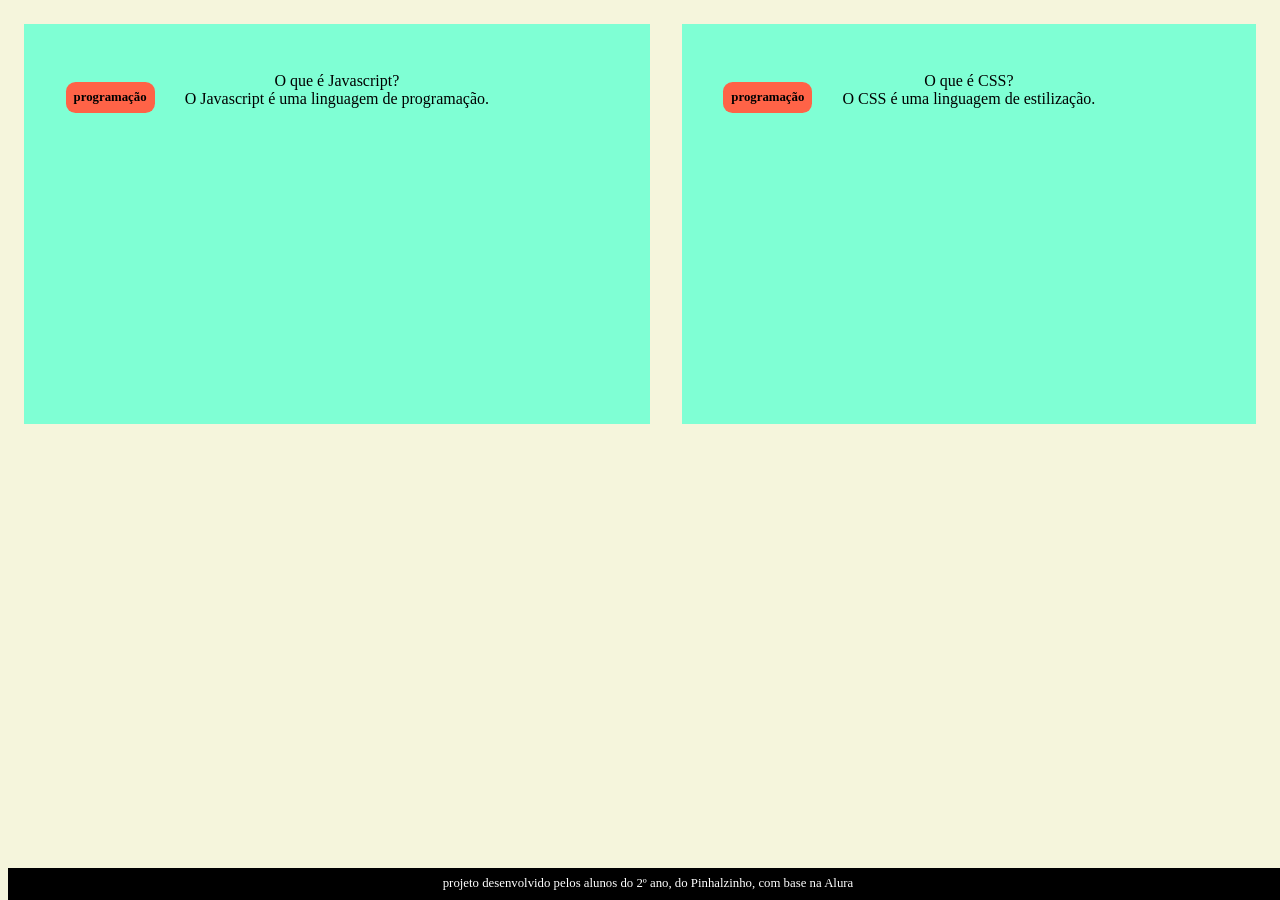
==== index.html @ 8241736d "trabalho dia 10 de setembro" ====
<!DOCTYPE html>
<html lang="pt-br">
<head>
    <meta charset="UTF-8">
    <meta http-equiv="X-UA-Compatible" content="IE=edge">
    <meta name="viewport" content="width=device-width, initial-scale=1.0">
    <title>Flashcard</title>
    <link rel="stylesheet" href="assnets/style.css">
</head>
<body>
    <main>
       <section id="container">
        <article class="cartao">
            <div class="cartao__conteudo">
                <h3 class="programacao">programação</h3>
                <div class="cartao__conteudo__pergunta">
                    O que é Javascript?
                </div>
                <div class="cartao__conteudo__resposta">
                    O Javascript é uma linguagem de programação.
                </div>
            </div>
        </article>

        <article class="cartao">
            <div class="cartao__conteudo">
                <h3 class="programacao">programação</h3>
                <div class="cartao__conteudo__pergunta">
                    O que é CSS?
                </div>
                <div class="cartao__conteudo__resposta">
                    O CSS é uma linguagem de estilização.
                </div>
            </div>
        </article>

       </section>
    </main>

    <footer>
      <p> projeto desenvolvido pelos alunos do 2º ano, do Pinhalzinho, com base na Alura</p>
    </footer>
</body>
</html>
---- assnets/style.css ----
body{
  background-color: beige;
  font-family: Bai jamjuree;

}

#container{
    display: flex;
}

.cartao{
 margin: 1rem 1rem;
 background-color: aquamarine;
 height: 20rem;
 flex-grow: 1;
 flex-basis: calc(33%-6rem);
}

.cartao__conteudo{
text-align: center;
background-color: aquamarine;
height: 100%;

}

.cartao__conteudo h3{
background-color: tomato;
text-align: left;
padding: 0.5rem;
position: absolute;
margin: 0.6rem;
border-radius: 0.6rem;
font-size: 1vw;

}

.cartao__conteudo{
margin-top: 1rem;
padding: 2rem;

}

footer{
 background-color: black;
 color: white;
 position: fixed;
 bottom: 0;
 width: 100%;
 height: 2rem;

}

footer p {
text-align: center;
font-size: 0.8rem;
margin-top: 0.5rem;

}
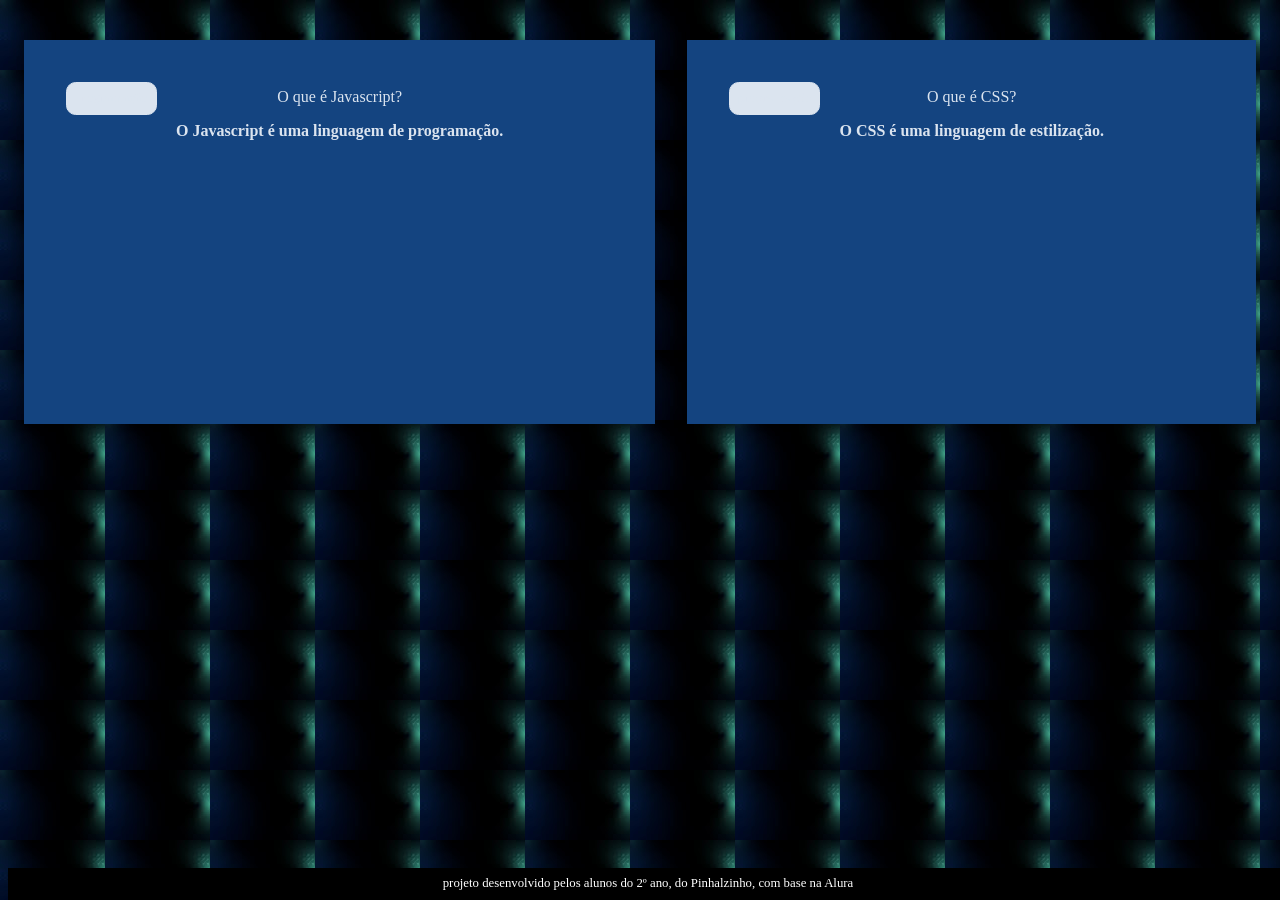
==== commit 5641fcfb: "trabalho dia 24 de setembro de 2024" ====
--- a/index.html
+++ b/index.html
@@ -4,8 +4,9 @@
     <meta charset="UTF-8">
     <meta http-equiv="X-UA-Compatible" content="IE=edge">
     <meta name="viewport" content="width=device-width, initial-scale=1.0">
+    <link rel="stylesheet" href="assets/style.css">
     <title>Flashcard</title>
-    <link rel="stylesheet" href="assnets/style.css">
+   
 </head>
 <body>
     <main>
@@ -14,10 +15,10 @@
             <div class="cartao__conteudo">
                 <h3 class="programacao">programação</h3>
                 <div class="cartao__conteudo__pergunta">
-                    O que é Javascript?
+                   <p> O que é Javascript?</p> 
                 </div>
                 <div class="cartao__conteudo__resposta">
-                    O Javascript é uma linguagem de programação.
+                  <p>  O Javascript é uma linguagem de programação.</p>
                 </div>
             </div>
         </article>
@@ -26,10 +27,10 @@
             <div class="cartao__conteudo">
                 <h3 class="programacao">programação</h3>
                 <div class="cartao__conteudo__pergunta">
-                    O que é CSS?
+                   <p> O que é CSS?</p>
                 </div>
                 <div class="cartao__conteudo__resposta">
-                    O CSS é uma linguagem de estilização.
+                   <p> O CSS é uma linguagem de estilização.</p>
                 </div>
             </div>
         </article>
--- a/assets/style.css
+++ b/assets/style.css
@@ -0,0 +1,81 @@
+:root {
+  --text-color: #DBE4EF;
+  --card-front-color: #144480;
+  --card-back-color: #00F4BF;
+}
+body{
+ background: url(img/bg-desktop.webp);
+  font-family: Bai jamjuree;
+
+}
+
+#container{
+    display: flex;
+}
+
+.cartao{
+ margin: 1rem 1rem;
+ height: 20rem;
+ flex-grow: 1;
+ flex-basis: calc(33%-6rem);
+}
+
+.cartao__conteudo{
+text-align: center;
+background-color: var(--card-front-color);
+height: 100%;
+
+}
+
+.cartao__conteudo h3{
+background-color:var(--text-color);
+text-align: left;
+padding: 0.5rem;
+position: absolute;
+margin: 0.6rem;
+border-radius: 0.6rem;
+font-size: 1vw;
+border: 1px solid var(--text-color);
+
+}
+
+.cartao__conteudo{
+margin-top: 1rem;
+padding: 2rem;
+color: var(--text-color);
+font-weight: 500;
+
+}
+
+.cartao__conteudo__pergunta p{
+  color: var(--text-color);
+  font-weight: ;
+  
+  }
+  .cartao__conteudo__resposta p{
+  color: var(--text-color);
+  font-weight: 700;
+
+
+  }
+
+
+
+  
+footer{
+ background-color: black;
+ color: white;
+ position: fixed;
+ bottom: 0;
+ width: 100%;
+ height: 2rem;
+
+}
+
+footer p {
+text-align: center;
+font-size: 0.8rem;
+margin-top: 0.5rem;
+
+}
+
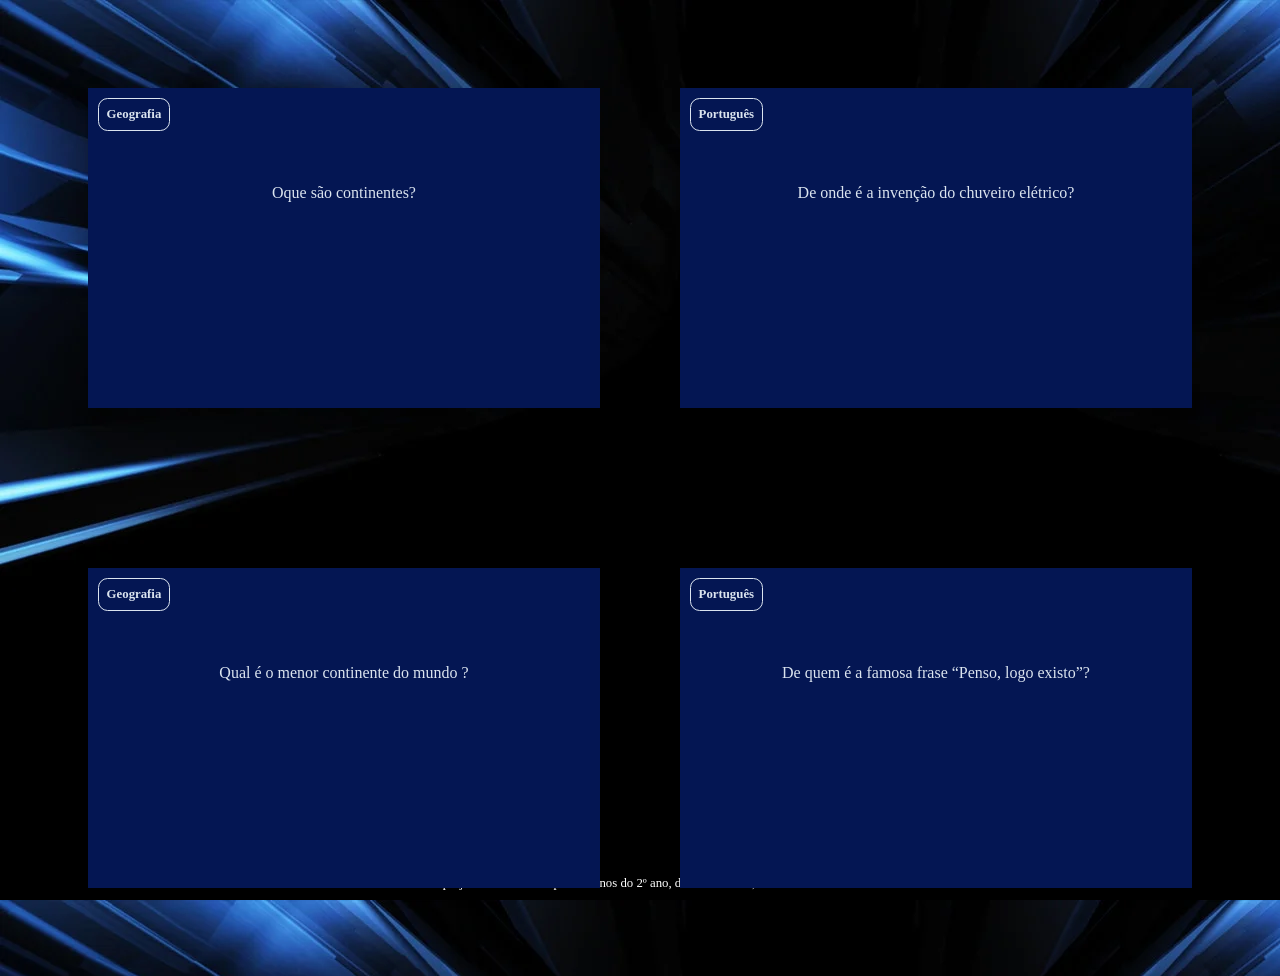
==== commit 031e8721: "trabalho dia 08 de outubro de 2024" ====
--- a/index.html
+++ b/index.html
@@ -13,24 +13,25 @@
        <section id="container">
         <article class="cartao">
             <div class="cartao__conteudo">
-                <h3 class="programacao">programação</h3>
+                <h3 class="programacao">Geografia</h3>
                 <div class="cartao__conteudo__pergunta">
-                   <p> O que é Javascript?</p> 
+                   <p> Oque são continentes?</p> 
                 </div>
                 <div class="cartao__conteudo__resposta">
-                  <p>  O Javascript é uma linguagem de programação.</p>
+                  <p> Os continentes são grandes extensões de terra emersas, limitadas pelas águas de mares e oceanos.</p>
                 </div>
             </div>
         </article>
 
         <article class="cartao">
             <div class="cartao__conteudo">
-                <h3 class="programacao">programação</h3>
+                <h3 class="programacao">Português</h3>
                 <div class="cartao__conteudo__pergunta">
-                   <p> O que é CSS?</p>
+                   <p> De onde é a invenção do chuveiro elétrico?</p>
                 </div>
                 <div class="cartao__conteudo__resposta">
-                   <p> O CSS é uma linguagem de estilização.</p>
+                   <p> Brasil
+                    .</p>
                 </div>
             </div>
         </article>
@@ -42,4 +43,35 @@
       <p> projeto desenvolvido pelos alunos do 2º ano, do Pinhalzinho, com base na Alura</p>
     </footer>
 </body>
-</html>+</html>
+
+</head>
+<body>
+    <main>
+       <section id="container">
+        <article class="cartao">
+            <div class="cartao__conteudo">
+                <h3 class="programacao">Geografia</h3>
+                <div class="cartao__conteudo__pergunta">
+                   <p> Qual é o menor continente do mundo ?</p> 
+                </div>
+                <div class="cartao__conteudo__resposta">
+                  <p> Oceania.</p>
+                </div>
+            </div>
+        </article>
+
+        <article class="cartao">
+            <div class="cartao__conteudo">
+                <h3 class="programacao">Português</h3>
+                <div class="cartao__conteudo__pergunta">
+                   <p> De quem é a famosa frase “Penso, logo existo”?</p>
+                </div>
+                <div class="cartao__conteudo__resposta">
+                   <p> Descartes.</p>
+                </div>
+            </div>
+        </article>
+
+       </section>
+    </main>
--- a/assets/style.css
+++ b/assets/style.css
@@ -1,81 +1,88 @@
 :root {
-  --text-color: #DBE4EF;
-  --card-front-color: #144480;
-  --card-back-color: #00F4BF;
+    --text-color: #DBE4EF;
+    --card-front-color: #041653;
+    --card-back-color: #00F4BF;
 }
 body{
- background: url(img/bg-desktop.webp);
-  font-family: Bai jamjuree;
+   background: url(img/imagem.webp);
+    font-family: Bai Jamjuree;
+    }
+    #container{
+        display: flex;
+        flex-wrap: wrap;
+        justify-content: space-between;
+        padding: 4rem;
+        gap: 3rem;
+    }
+    .cartao{
+        margin: 1rem 1rem;
+        height: 20rem;
+        flex-grow: 1;
+        flex-basis: calc(33%-6rem);
+    }
+    .cartao__conteudo{
+    text-align: center;
+    background-color: var(--card-front-color);
+    height: 100%;
+    transform-style: preserve-3d;
+    transition: transform 300ms ease-in-out;
+    }
+    .cartao__conteudo h3{
+        color: var(--text-color);
+        text-align: left;
+        padding: 0.5rem;
+        position: absolute;
+        margin: 0.6rem;
+        border-radius: 0.6rem;
+        font-size: 1vw;
+        border: 1px solid var(--text-color);
+        backface-visibility: hidden;
+    }
+    .cartao__conteudo p{
+        margin-top: 1rem;
+        padding: 2rem;
+      margin-top: 4rem;
+     
+    
+    }
+    .cartao__conteudo__pergunta p{
+        color: var(--text-color);
+        font-weight: 500;
+    }
+    .cartao__conteudo__resposta p{
+        color: var(--text-color);
+        font-weight: 700;
+    }
 
-}
+    .cartao:hover .cartao__conteudo{
+transform: rotateY(180deg);
 
-#container{
-    display: flex;
-}
+    }
+    .cartao__conteudo__pergunta,
+    .cartao__conteudo__resposta{
+     backface-visibility: hidden;  
+     position: absolute; 
+     height: 100%;
+     width: 100%;
+    }
 
-.cartao{
- margin: 1rem 1rem;
- height: 20rem;
- flex-grow: 1;
- flex-basis: calc(33%-6rem);
-}
+    .cartao__conteudo__resposta{
+    transform: rotateY(180deg);
 
-.cartao__conteudo{
-text-align: center;
-background-color: var(--card-front-color);
-height: 100%;
-
-}
-
-.cartao__conteudo h3{
-background-color:var(--text-color);
-text-align: left;
-padding: 0.5rem;
-position: absolute;
-margin: 0.6rem;
-border-radius: 0.6rem;
-font-size: 1vw;
-border: 1px solid var(--text-color);
-
-}
-
-.cartao__conteudo{
-margin-top: 1rem;
-padding: 2rem;
-color: var(--text-color);
-font-weight: 500;
-
-}
-
-.cartao__conteudo__pergunta p{
-  color: var(--text-color);
-  font-weight: ;
-  
-  }
-  .cartao__conteudo__resposta p{
-  color: var(--text-color);
-  font-weight: 700;
-
-
-  }
-
-
-
-  
-footer{
- background-color: black;
- color: white;
- position: fixed;
- bottom: 0;
- width: 100%;
- height: 2rem;
-
-}
-
-footer p {
-text-align: center;
-font-size: 0.8rem;
-margin-top: 0.5rem;
-
-}
-
+    }
+    
+    
+    footer{
+    background-color: black;
+    color: white;
+    position: fixed;
+    bottom: 0;
+    width: 100%;
+    height: 2rem;
+    }
+    footer p{
+        text-align: center;
+        font-size: 0.8rem;
+        margin-top: 0.5rem ;
+    
+    }
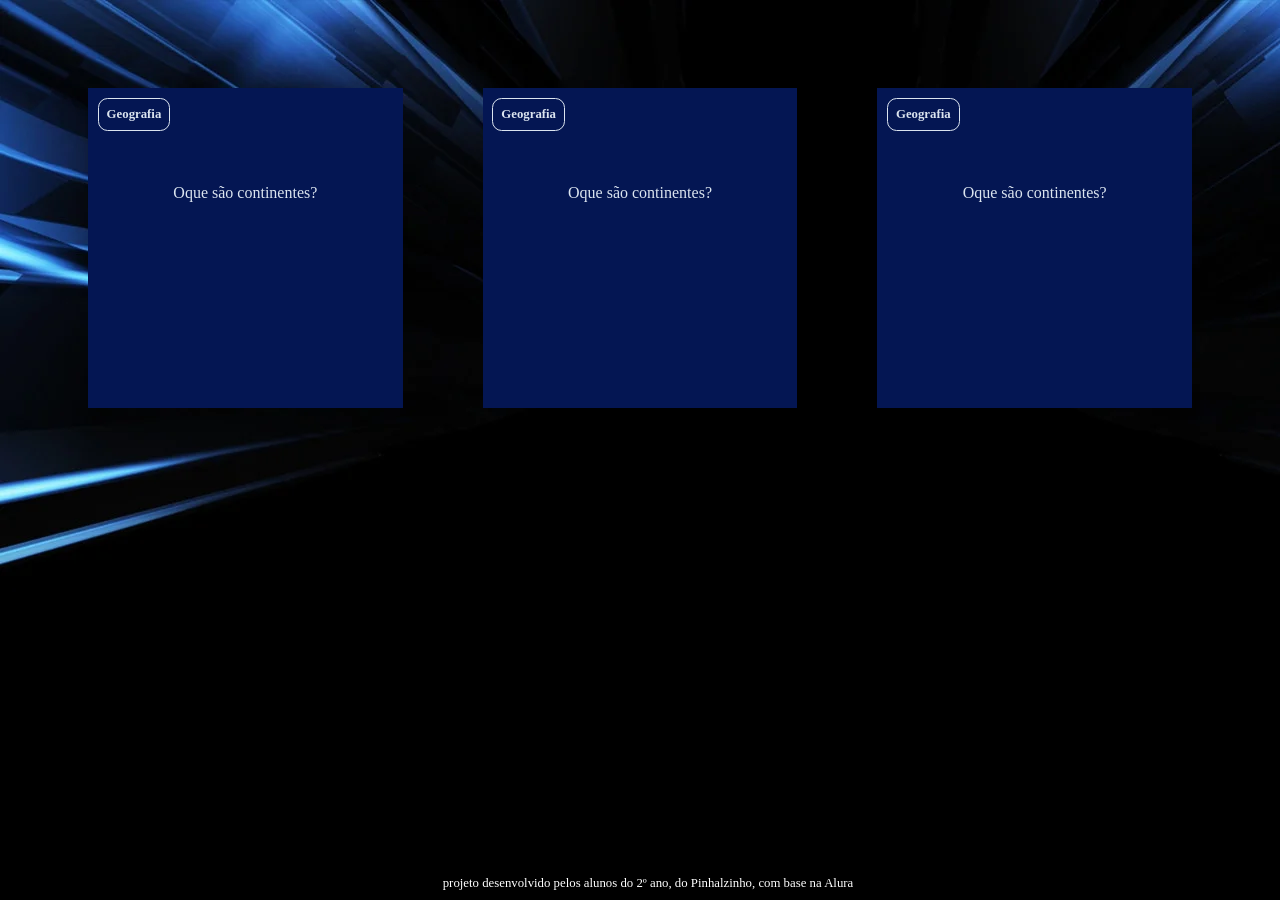
==== commit 901045e8: "trabalho dia 15 de outubro de 2024" ====
--- a/index.html
+++ b/index.html
@@ -22,56 +22,14 @@
                 </div>
             </div>
         </article>
-
-        <article class="cartao">
-            <div class="cartao__conteudo">
-                <h3 class="programacao">Português</h3>
-                <div class="cartao__conteudo__pergunta">
-                   <p> De onde é a invenção do chuveiro elétrico?</p>
-                </div>
-                <div class="cartao__conteudo__resposta">
-                   <p> Brasil
-                    .</p>
-                </div>
-            </div>
-        </article>
-
-       </section>
+  </section>
     </main>
 
     <footer>
       <p> projeto desenvolvido pelos alunos do 2º ano, do Pinhalzinho, com base na Alura</p>
     </footer>
+    <script src="app.js"></script>
+    <script src="pergunta.js"></script>
 </body>
 </html>
 
-</head>
-<body>
-    <main>
-       <section id="container">
-        <article class="cartao">
-            <div class="cartao__conteudo">
-                <h3 class="programacao">Geografia</h3>
-                <div class="cartao__conteudo__pergunta">
-                   <p> Qual é o menor continente do mundo ?</p> 
-                </div>
-                <div class="cartao__conteudo__resposta">
-                  <p> Oceania.</p>
-                </div>
-            </div>
-        </article>
-
-        <article class="cartao">
-            <div class="cartao__conteudo">
-                <h3 class="programacao">Português</h3>
-                <div class="cartao__conteudo__pergunta">
-                   <p> De quem é a famosa frase “Penso, logo existo”?</p>
-                </div>
-                <div class="cartao__conteudo__resposta">
-                   <p> Descartes.</p>
-                </div>
-            </div>
-        </article>
-
-       </section>
-    </main>
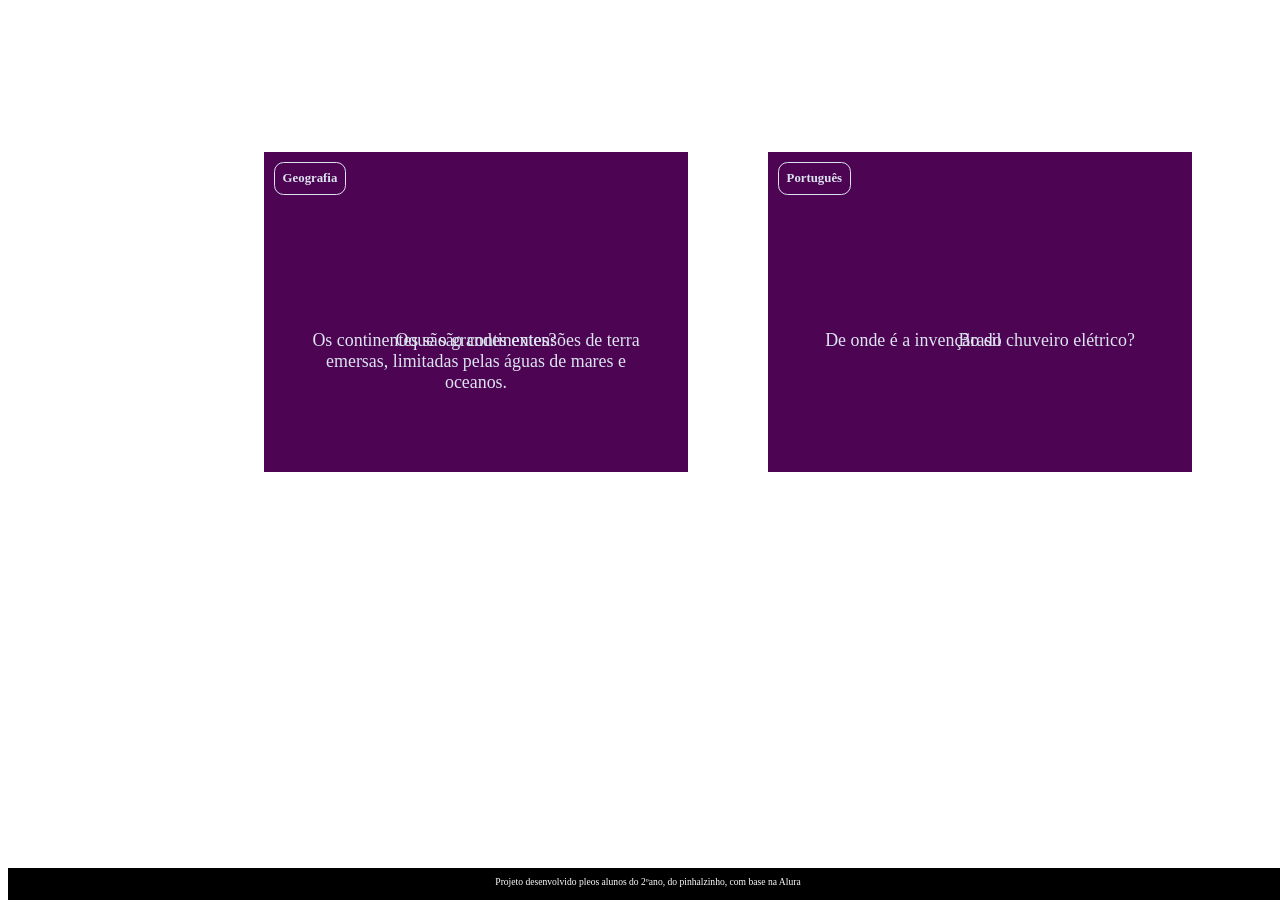
==== commit 908a64d9: "trabalho dia 22 de outubro de 2024" ====
--- a/index.html
+++ b/index.html
@@ -1,32 +1,32 @@
 <!DOCTYPE html>
-<html lang="pt-br">
+<html lang="pr-br">
 <head>
     <meta charset="UTF-8">
     <meta http-equiv="X-UA-Compatible" content="IE=edge">
     <meta name="viewport" content="width=device-width, initial-scale=1.0">
     <link rel="stylesheet" href="assets/style.css">
     <title>Flashcard</title>
-   
 </head>
 <body>
     <main>
-       <section id="container">
-        <article class="cartao">
-            <div class="cartao__conteudo">
-                <h3 class="programacao">Geografia</h3>
-                <div class="cartao__conteudo__pergunta">
-                   <p> Oque são continentes?</p> 
-                </div>
-                <div class="cartao__conteudo__resposta">
-                  <p> Os continentes são grandes extensões de terra emersas, limitadas pelas águas de mares e oceanos.</p>
-                </div>
-            </div>
-        </article>
-  </section>
+<section id="container">
+  <section id="container">
+    <!--article class="cartao">
+        <div class="cartao__conteudo">
+<h3>Programação</h3>
+<div class="cartao__conteudo__pergunta">
+   <p> Normalmente, quantos litros de sangue uma pessoa tem?</p>
+</div>
+<div class="cartao__conteudo__resposta">
+ <p>  Tem entre 4 a 6 litros.</p> 
+</div>
+</div>
+</article-->
+
+</section>
     </main>
-
     <footer>
-      <p> projeto desenvolvido pelos alunos do 2º ano, do Pinhalzinho, com base na Alura</p>
+        <p>Projeto desenvolvido pleos alunos do 2ºano, do pinhalzinho, com base na Alura</p>
     </footer>
     <script src="app.js"></script>
     <script src="pergunta.js"></script>
--- a/assets/style.css
+++ b/assets/style.css
@@ -1,10 +1,10 @@
 :root {
     --text-color: #DBE4EF;
-    --card-front-color: #041653;
-    --card-back-color: #00F4BF;
+    --card-front-color: #4d0453;
+    --card-back-color: #000000;
 }
 body{
-   background: url(img/imagem.webp);
+   background: url(img/fundoo.avif);
     font-family: Bai Jamjuree;
     }
     #container{
@@ -27,8 +27,10 @@
     transform-style: preserve-3d;
     transition: transform 300ms ease-in-out;
     }
+
+
     .cartao__conteudo h3{
-        color: var(--text-color);
+       color: var(--text-color);
         text-align: left;
         padding: 0.5rem;
         position: absolute;
@@ -41,7 +43,8 @@
     .cartao__conteudo p{
         margin-top: 1rem;
         padding: 2rem;
-      margin-top: 4rem;
+        margin-top: 4rem;
+        font-size: 1.4vw;
      
     
     }
@@ -54,35 +57,59 @@
         font-weight: 700;
     }
 
-    .cartao:hover .cartao__conteudo{
-transform: rotateY(180deg);
 
+    .cartao:active .cartao__conteudo{
+        transform: rotateY(180deg);
     }
+
     .cartao__conteudo__pergunta,
     .cartao__conteudo__resposta{
-     backface-visibility: hidden;  
-     position: absolute; 
-     height: 100%;
-     width: 100%;
+        backface-visibility: hidden;
+        position: absolute;
+        height: 100%;
+        width: 100%;
+        box-sizing: border-box;
     }
-
+    
     .cartao__conteudo__resposta{
-    transform: rotateY(180deg);
-
+        transform: rotateY(180deg);
+        background-color: (0,244,191,0.2);
+        border: 4px solid var(--card-back-color);
     }
     
     
+    
+    
+    
+    
+    
     footer{
-    background-color: black;
-    color: white;
-    position: fixed;
+        background-color: black;
+        color: white;
+        position: fixed;
     bottom: 0;
     width: 100%;
     height: 2rem;
     }
     footer p{
         text-align: center;
-        font-size: 0.8rem;
+        font-size: 0.6rem;
         margin-top: 0.5rem ;
     
+    }
+    @media(max-whidht: 560px){
+
+        body{
+            background: url('img/bg-mobile.webp'), no-repeat cover;
+
+        }
+        .cartao{
+            flex: 1 0 calc(100%-1rem);
+        }
+        .cartao__conteudo h3{
+            font-size: 3vw;
+        }
+        .cartao__conteudo p{
+            font-size: 3.8vw;
+        }
     }
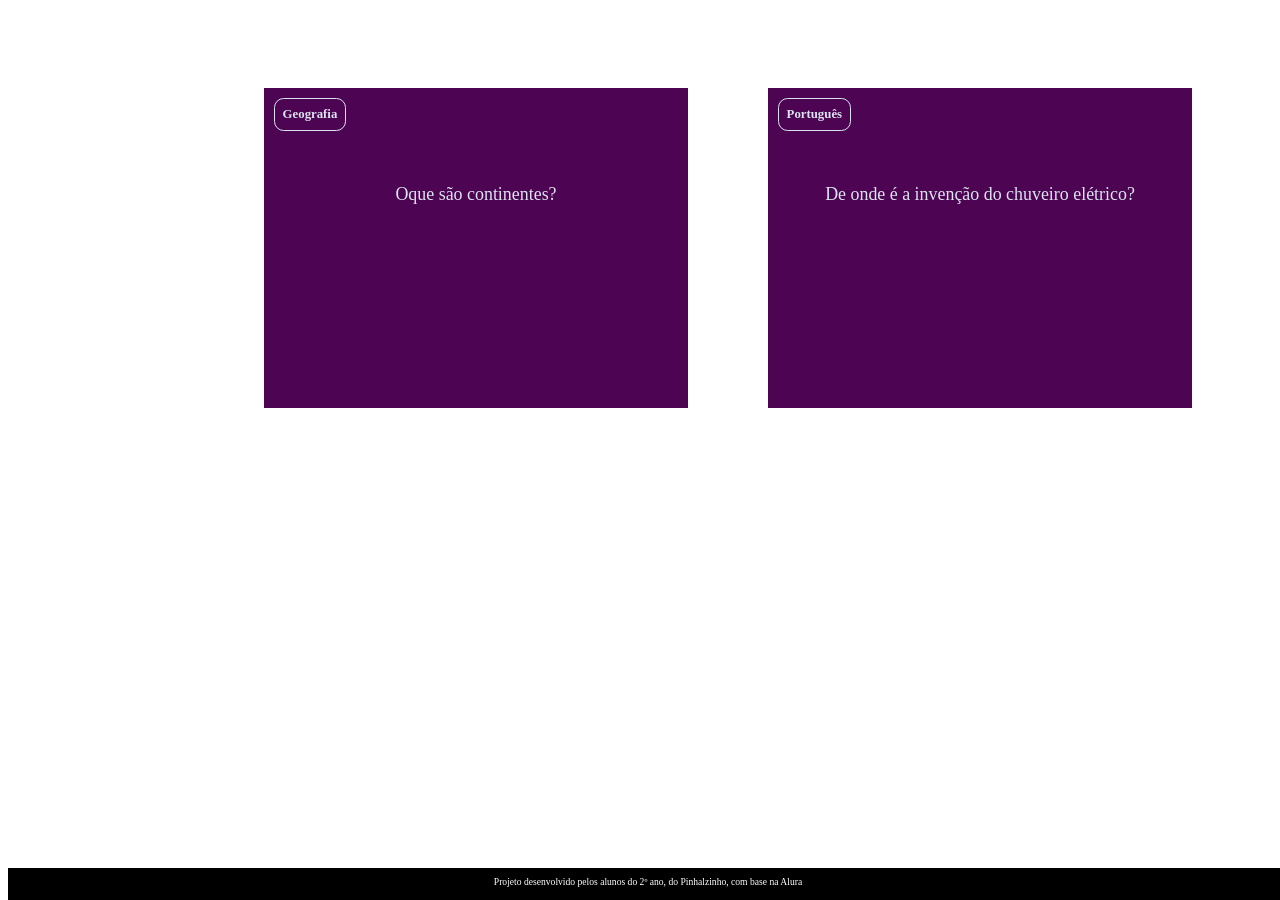
==== commit ef8a68d0: "trabalho dia 22 de outubro" ====
--- a/index.html
+++ b/index.html
@@ -1,35 +1,37 @@
 <!DOCTYPE html>
-<html lang="pr-br">
+<html lang="pt-br">
 <head>
     <meta charset="UTF-8">
-    <meta http-equiv="X-UA-Compatible" content="IE=edge">
     <meta name="viewport" content="width=device-width, initial-scale=1.0">
+    <title>Flashcard</title>
     <link rel="stylesheet" href="assets/style.css">
-    <title>Flashcard</title>
 </head>
 <body>
-    <main>
-<section id="container">
-  <section id="container">
-    <!--article class="cartao">
-        <div class="cartao__conteudo">
-<h3>Programação</h3>
-<div class="cartao__conteudo__pergunta">
-   <p> Normalmente, quantos litros de sangue uma pessoa tem?</p>
-</div>
-<div class="cartao__conteudo__resposta">
- <p>  Tem entre 4 a 6 litros.</p> 
-</div>
-</div>
-</article-->
+   <main>
 
+   
+   <section id="container">
+      <section id="container">
+<!--<article class="cartao">
+    <div class="cartao__conteudo">
+        <h3>Geografia</h3>
+        <div class="cartao__conteudo__pergunta">
+           <p> Qual é a capital da Tailândia?</p>
+        </div>
+        <div class="cartao__conteudo__resposta">
+           <p> Bangkok.</p>
+        </div>
+    </div>
+
+   </article>-->
 </section>
-    </main>
-    <footer>
-        <p>Projeto desenvolvido pleos alunos do 2ºano, do pinhalzinho, com base na Alura</p>
-    </footer>
-    <script src="app.js"></script>
-    <script src="pergunta.js"></script>
+
+      </section>
+   </main>
+   <footer>
+    <p>Projeto desenvolvido pelos alunos do 2º ano, do Pinhalzinho, com base na Alura</p>
+   </footer>
+   <script src="app.js"></script>
+   <script src="pergunta.js"></script>
 </body>
 </html>
-
